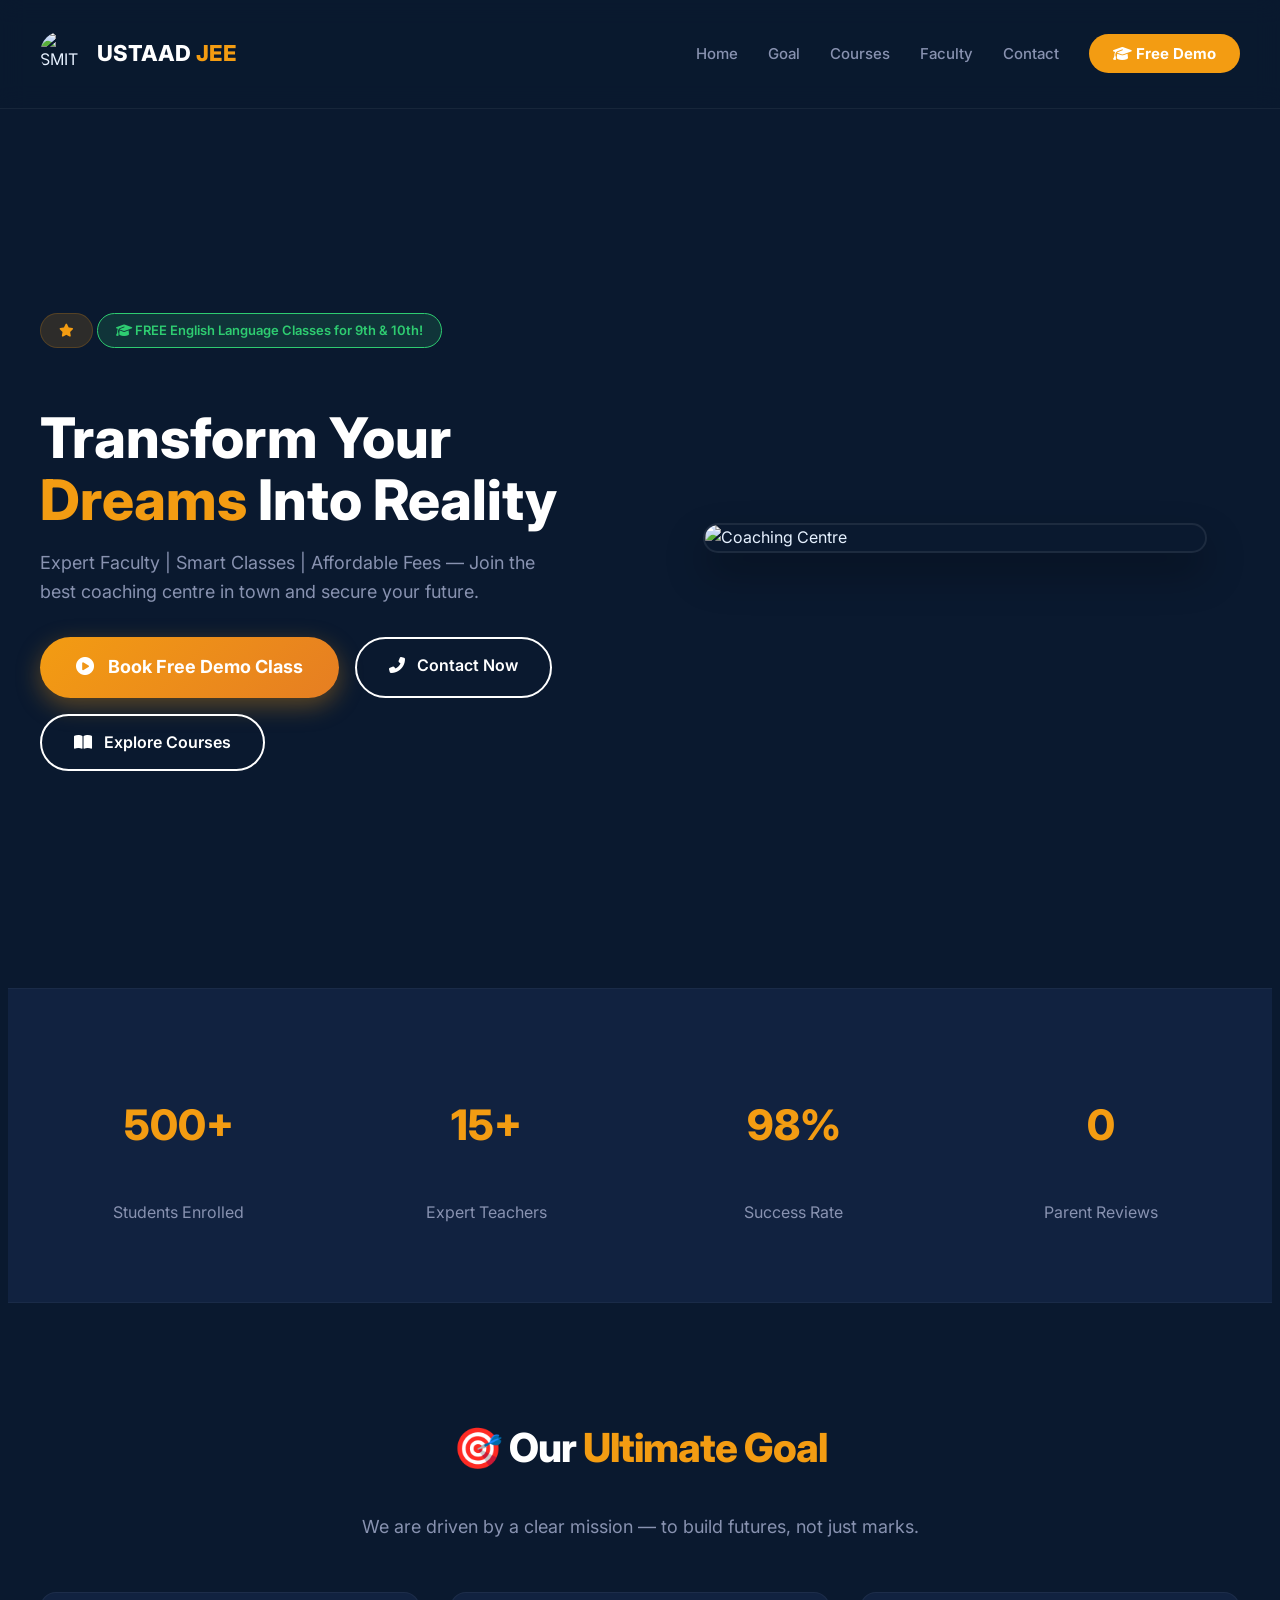
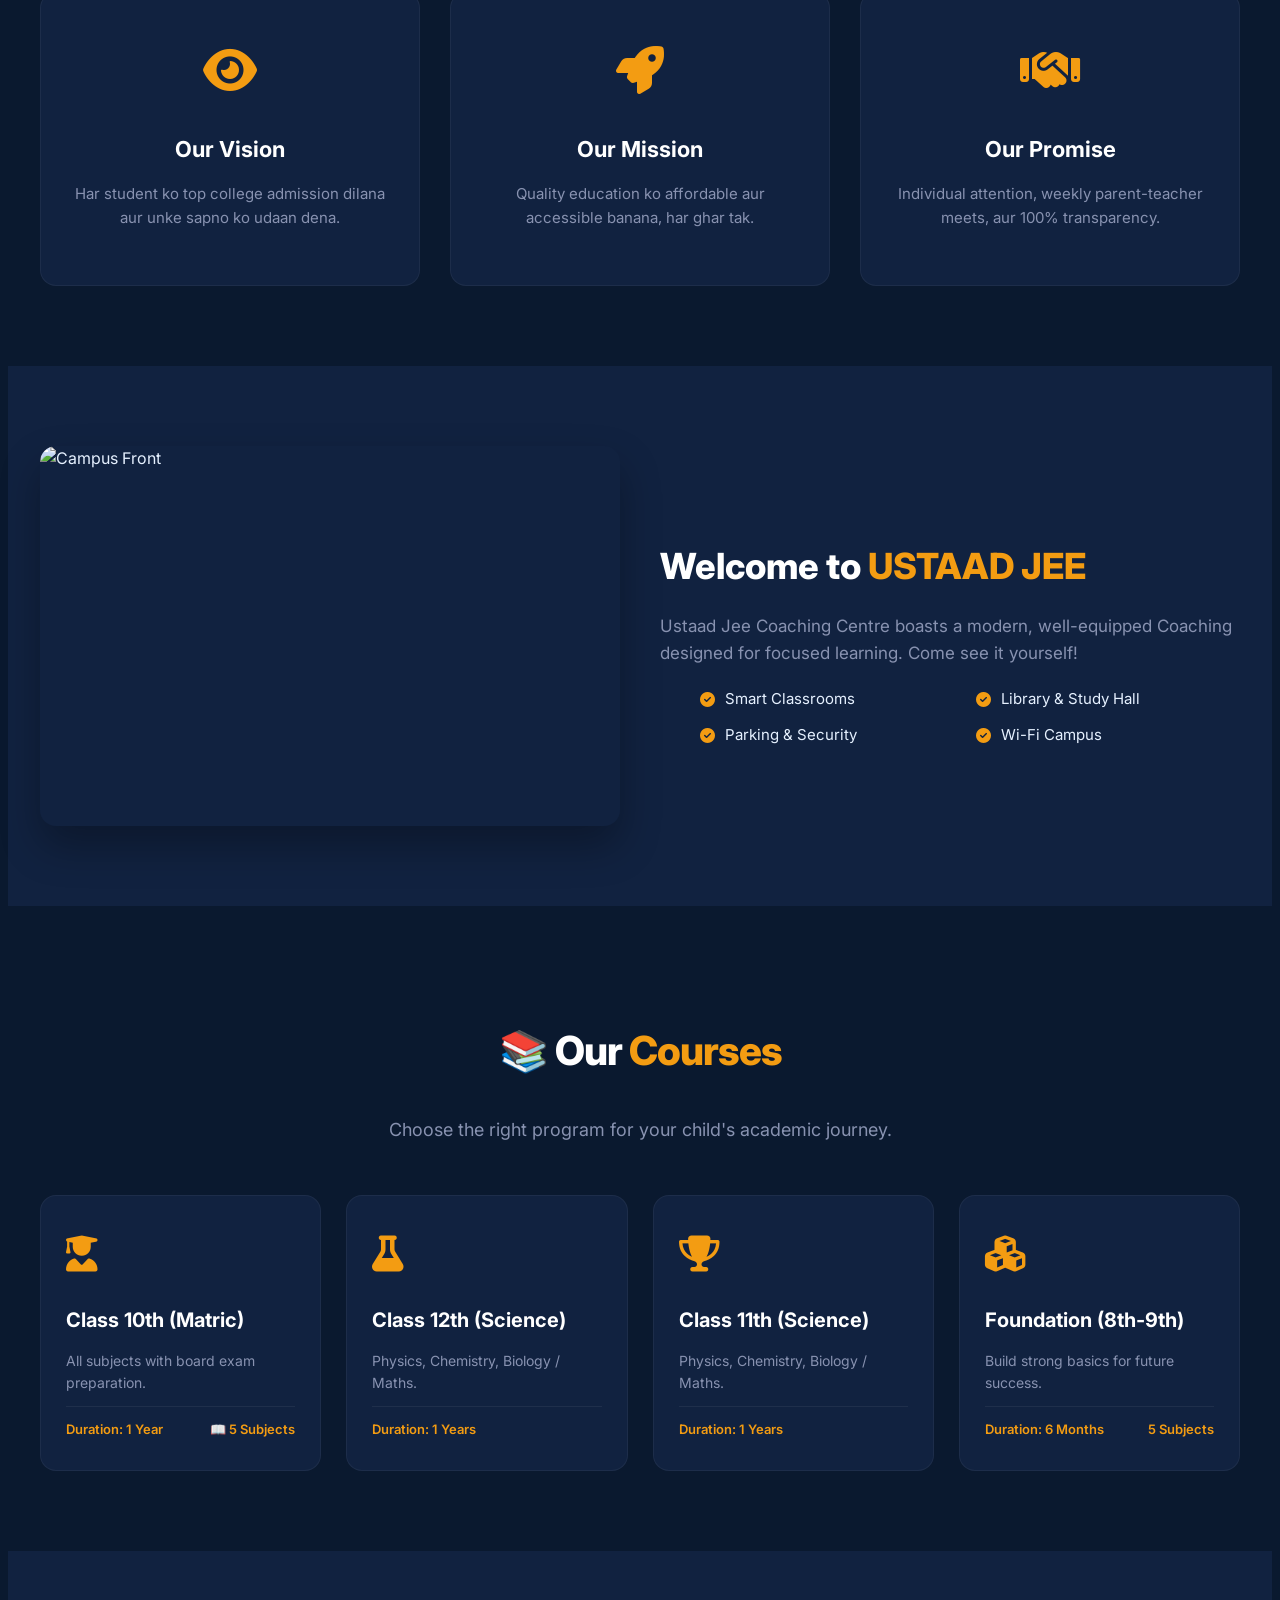
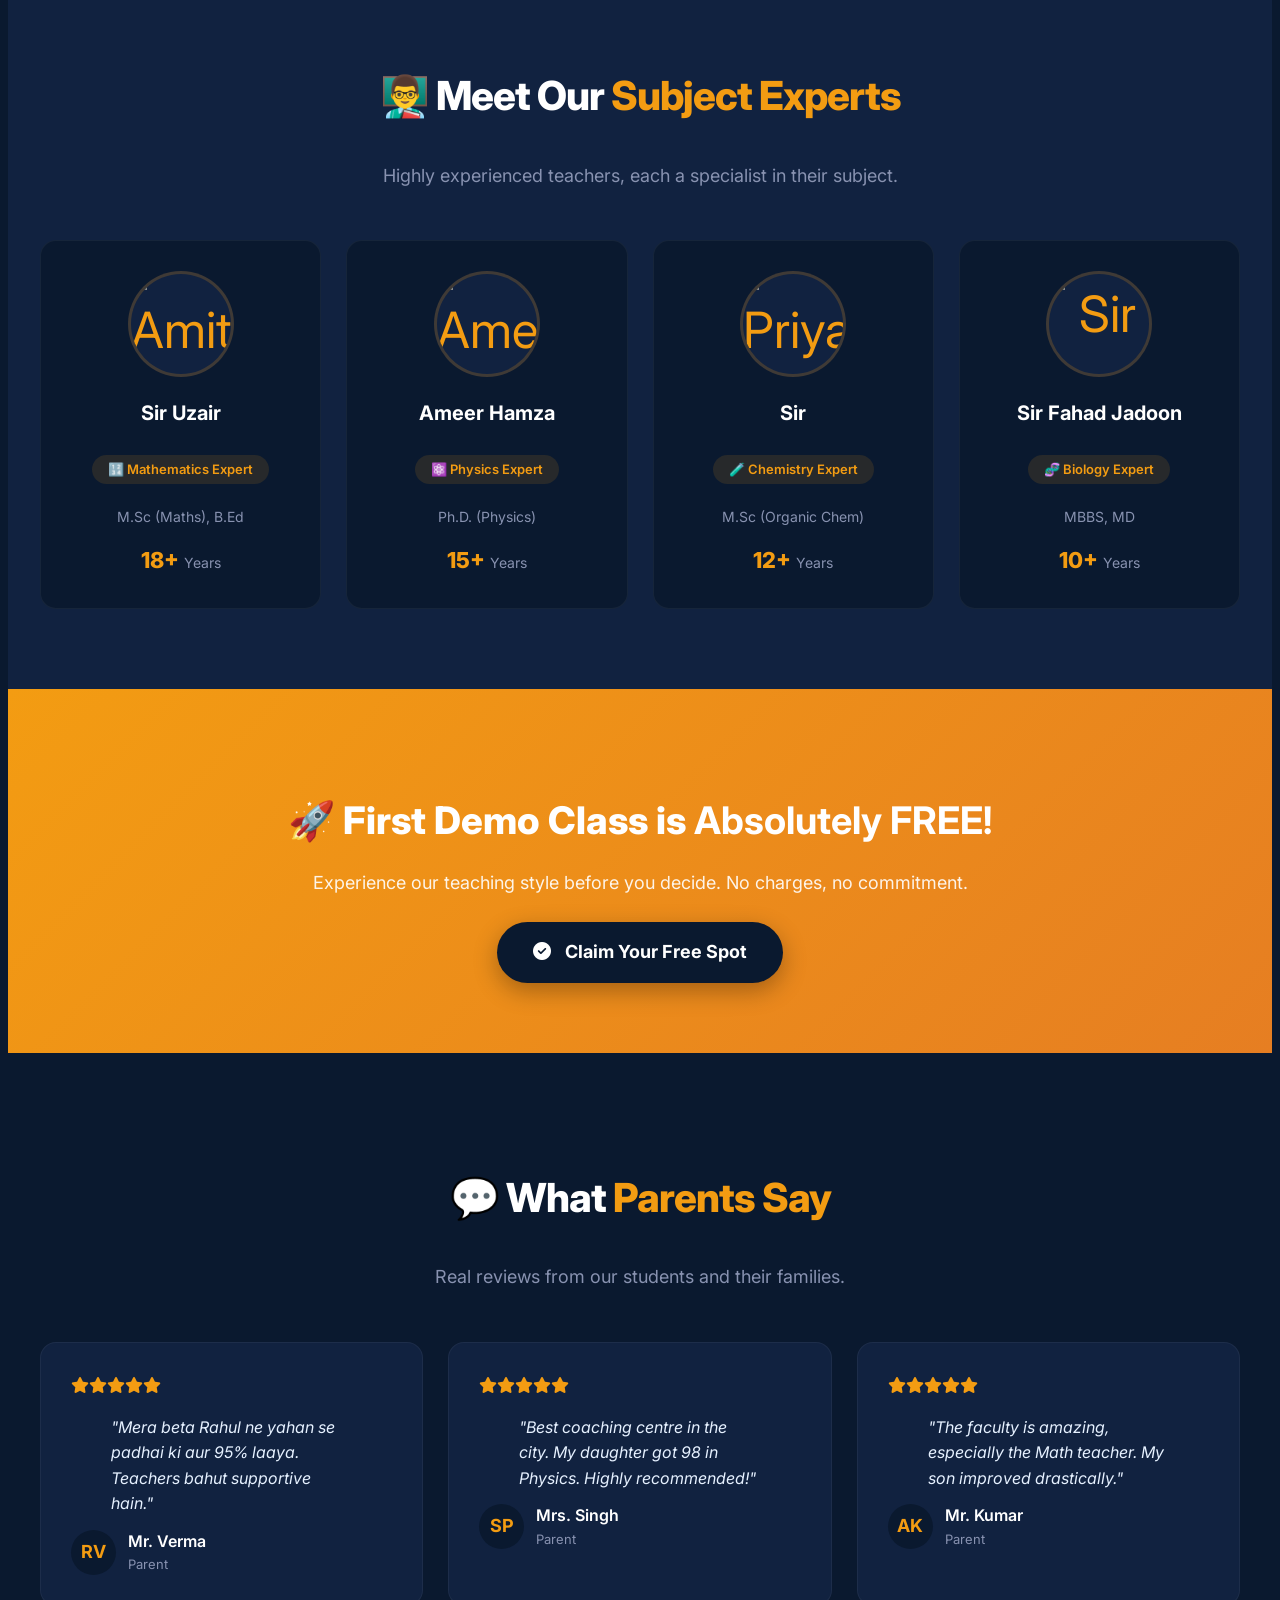
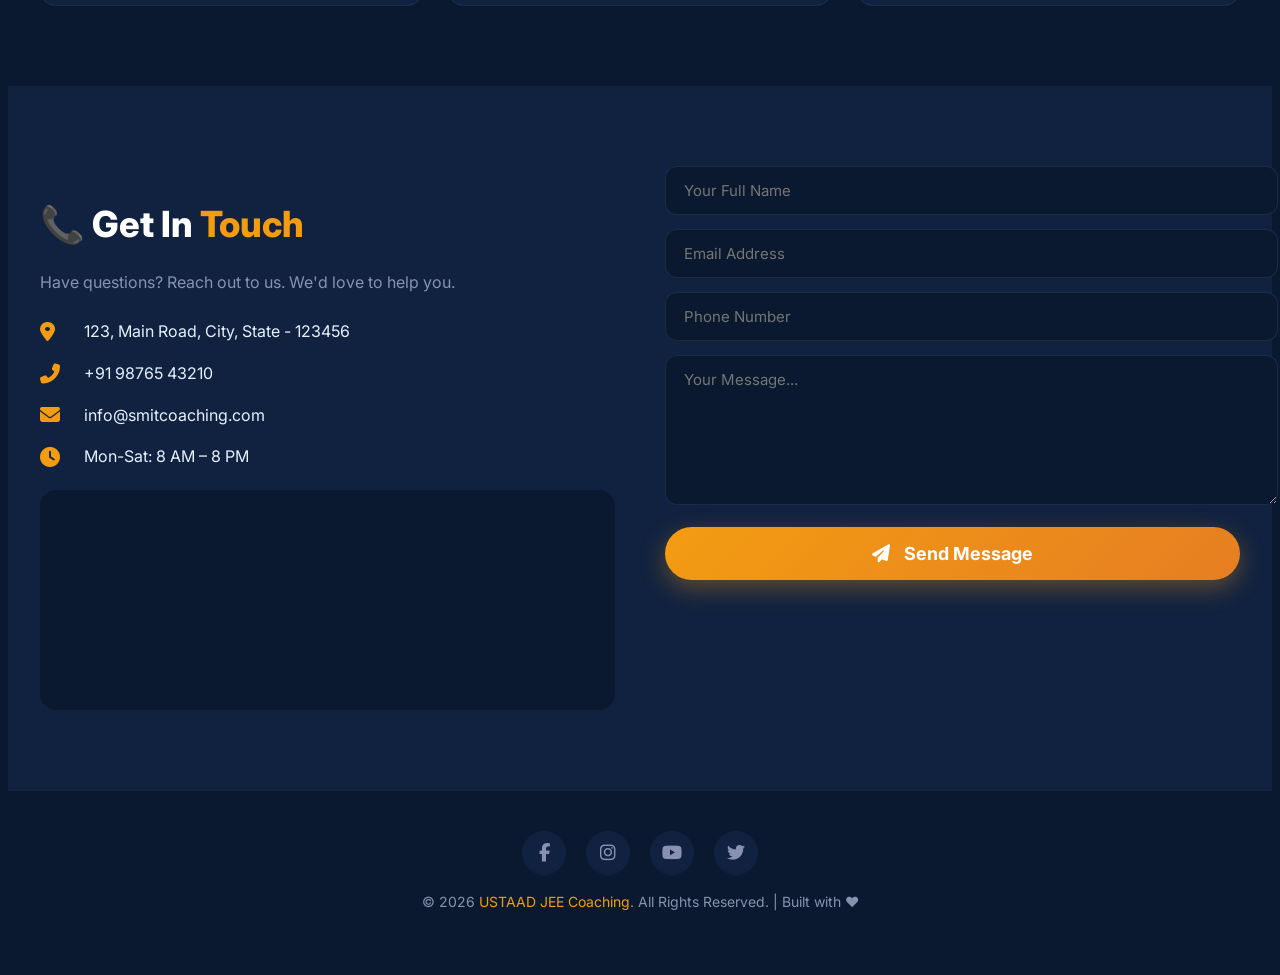
==== dashboard/dashboard.html @ e52944ac "Add coaching website HTML and CSS structure" ====
<!doctype html>
<html lang="en">
  <head>
    <meta charset="UTF-8" />
    <meta name="viewport" content="width=device-width, initial-scale=1.0" />
    <title>SMIT Coaching · Best Coaching Centre</title>

    <!-- Google Fonts -->
    <link
      href="https://fonts.googleapis.com/css2?family=Inter:opsz,wght@14..32,400;14..32,500;14..32,600;14..32,700;14..32,800&display=swap"
      rel="stylesheet"
    />
    <!-- Font Awesome -->
    <link
      rel="stylesheet"
      href="https://cdnjs.cloudflare.com/ajax/libs/font-awesome/6.5.0/css/all.min.css"
    />
  </head>
  <link rel="stylesheet" href="dashboard.css" />

  <body>
    <!-- ============================================
    NAVIGATION
    ============================================ -->
    <nav id="navbar">
      <div class="container">
        <div class="nav-logo">
          <!-- Replace with your logo -->
          <img
            src="https://ui-avatars.com/api/?name=USTAAD JEE &background=f39c12&color=fff&size=45"
            alt="SMIT Logo"
          />
          <h1>USTAAD<span> JEE</span></h1>
        </div>
        <ul class="nav-links" id="navLinks">
          <li><a href="#home">Home</a></li>
          <li><a href="#goal">Goal</a></li>
          <li><a href="#courses">Courses</a></li>
          <li><a href="#faculty">Faculty</a></li>
          <li><a href="#contact">Contact</a></li>
          <li>
            <a href="#demo" class="nav-cta"
              ><i class="fas fa-graduation-cap"></i> Free Demo</a
            >
          </li>
        </ul>
        <button class="hamburger" id="hamburger" aria-label="Toggle menu">
          <span></span>
          <span></span>
          <span></span>
        </button>
      </div>
    </nav>

    <!-- ============================================
    HERO SECTION
    ============================================ -->
    <section class="hero" id="home">
      <div class="container">
        <div class="hero-content">
          <div class="hero-badge">
            <i class="fas fa-star"></i>
          </div>

          <div
            class="hero-badge"
            style="
              background: rgba(46, 204, 113, 0.15);
              border-color: #2ecc71;
              color: #2ecc71;
              margin-top: 8px;
            "
          >
            <i class="fas fa-graduation-cap"></i> FREE English Language Classes
            for 9th & 10th!
          </div>
          <h1>Transform Your <span>Dreams</span> Into Reality</h1>
          <p>
            Expert Faculty | Smart Classes | Affordable Fees — Join the best
            coaching centre in town and secure your future.
          </p>
          <div class="hero-buttons">
            <a href="#demo" class="btn-primary"
              ><i class="fas fa-play-circle"></i> Book Free Demo Class</a
            >
            <a href="#contact" class="btn-outline"
              ><i class="fas fa-phone-alt"></i> Contact Now</a
            >
            <a href="#courses" class="btn-outline"
              ><i class="fas fa-book-open"></i> Explore Courses</a
            >
          </div>
        </div>
        <div class="hero-image">
          <!-- Replace with your coaching front image -->
          <img
            src="https://images.unsplash.com/photo-1580582932707-520aed937b7b?w=600&q=80"
            alt="Coaching Centre"
          />
        </div>
      </div>
    </section>

    <!-- ============================================
    STATS
    ============================================ -->
    <section class="stats">
      <div class="container">
        <div class="stats-grid">
          <div class="stat-item">
            <h3>500+</h3>
            <p>Students Enrolled</p>
          </div>
          <div class="stat-item">
            <h3>15+</h3>
            <p>Expert Teachers</p>
          </div>
          <div class="stat-item">
            <h3>98%</h3>
            <p>Success Rate</p>
          </div>
          <div class="stat-item">
            <h3>0</h3>
            <p>Parent Reviews</p>
          </div>
        </div>
      </div>
    </section>

    <!-- ============================================
    OUR GOAL
    ============================================ -->
    <section class="goal" id="goal">
      <div class="container">
        <div class="section-heading">
          <h2>🎯 Our <span>Ultimate Goal</span></h2>
          <p>
            We are driven by a clear mission — to build futures, not just marks.
          </p>
        </div>
        <div class="goal-grid">
          <div class="goal-card">
            <div class="icon"><i class="fas fa-eye"></i></div>
            <h3>Our Vision</h3>
            <p>
              Har student ko top college admission dilana aur unke sapno ko
              udaan dena.
            </p>
          </div>
          <div class="goal-card">
            <div class="icon"><i class="fas fa-rocket"></i></div>
            <h3>Our Mission</h3>
            <p>
              Quality education ko affordable aur accessible banana, har ghar
              tak.
            </p>
          </div>
          <div class="goal-card">
            <div class="icon"><i class="fas fa-handshake"></i></div>
            <h3>Our Promise</h3>
            <p>
              Individual attention, weekly parent-teacher meets, aur 100%
              transparency.
            </p>
          </div>
        </div>
      </div>
    </section>

    <!-- ============================================
    CAMPUS TOUR
    ============================================ -->
    <section class="campus" id="campus">
      <div class="container">
        <div class="campus-grid">
          <div class="campus-image">
            <!-- Replace with your front picture -->
            <img
              src="https://images.unsplash.com/photo-1571260899304-425eee4c7efc?w=800&q=80"
              alt="Campus Front"
            />
          </div>
          <div class="campus-content">
            <h2>Welcome to <span>USTAAD JEE</span></h2>
            <p>
              Ustaad Jee Coaching Centre boasts a modern, well-equipped Coaching
              designed for focused learning. Come see it yourself!
            </p>
            <ul class="campus-features">
              <li><i class="fas fa-check-circle"></i> Smart Classrooms</li>
              <li><i class="fas fa-check-circle"></i> Library & Study Hall</li>
              <li><i class="fas fa-check-circle"></i> Parking & Security</li>
              <li><i class="fas fa-check-circle"></i> Wi-Fi Campus</li>
            </ul>
          </div>
        </div>
      </div>
    </section>

    <!-- ============================================
    COURSES
    ============================================ -->
    <section class="courses" id="courses">
      <div class="container">
        <div class="section-heading">
          <h2>📚 Our <span>Courses</span></h2>
          <p>Choose the right program for your child's academic journey.</p>
        </div>
        <div class="courses-grid">
          <div class="course-card">
            <div class="icon"><i class="fas fa-user-graduate"></i></div>
            <h3>Class 10th (Matric)</h3>
            <p>All subjects with board exam preparation.</p>
            <div class="meta">
              <span>Duration: 1 Year</span>
              <span>📖 5 Subjects</span>
            </div>
          </div>

          <div class="course-card">
            <div class="icon"><i class="fas fa-flask"></i></div>
            <h3>Class 12th (Science)</h3>
            <p>Physics, Chemistry, Biology / Maths.</p>
            <div class="meta">
              <span>Duration: 1 Years</span>
            </div>
          </div>
          <div class="course-card">
            <div class="icon"><i class="fas fa-trophy"></i></div>
            <h3>Class 11th (Science)</h3>
            <p>Physics, Chemistry, Biology / Maths.</p>
            <div class="meta">
              <span>Duration: 1 Years</span>
            </div>
          </div>
          <div class="course-card">
            <div class="icon"><i class="fas fa-cubes"></i></div>
            <h3>Foundation (8th-9th)</h3>
            <p>Build strong basics for future success.</p>
            <div class="meta">
              <span>Duration: 6 Months</span>
              <span>5 Subjects</span>
            </div>
          </div>
        </div>
      </div>
    </section>

    <!-- ============================================
    FACULTY (Subject-wise + Experience)
    ============================================ -->
    <section class="faculty" id="faculty">
      <div class="container">
        <div class="section-heading">
          <h2>👨‍🏫 Meet Our <span>Subject Experts</span></h2>
          <p>
            Highly experienced teachers, each a specialist in their subject.
          </p>
        </div>
        <div class="faculty-grid">
          <!-- Teacher 1 -->
          <div class="teacher-card">
            <div class="avatar">
              <img
                src="https://ui-avatars.com/api/?name=Sir+Uzair&background=112240&color=f39c12&size=100"
                alt="Amit Singh"
              />
            </div>
            <h3>Sir Uzair</h3>
            <span class="subject">🔢 Mathematics Expert</span>
            <p class="qualification">M.Sc (Maths), B.Ed</p>
            <span class="experience">18+ <small>Years</small></span>
          </div>
          <!-- Teacher 2 -->
          <div class="teacher-card">
            <div class="avatar">
              <img
                src="https://ui-avatars.com/api/?name=A+H&background=112240&color=f39c12&size=100"
                alt="Ameer Hamza"
              />
            </div>
            <h3>Ameer Hamza</h3>
            <span class="subject">⚛️ Physics Expert</span>
            <p class="qualification">Ph.D. (Physics)</p>
            <span class="experience">15+ <small>Years</small></span>
          </div>
          <!-- Teacher 3 -->
          <div class="teacher-card">
            <div class="avatar">
              <img
                src="https://ui-avatars.com/api/?name=Priya+Sharma&background=112240&color=f39c12&size=100"
                alt="Priya Sharma"
              />
            </div>
            <h3>Sir</h3>
            <span class="subject">🧪 Chemistry Expert</span>
            <p class="qualification">M.Sc (Organic Chem)</p>
            <span class="experience">12+ <small>Years</small></span>
          </div>
          <!-- Teacher 4 -->
          <div class="teacher-card">
            <div class="avatar">
              <img
                src="https://ui-avatars.com/api/?name=Fahad+Jadoon&background=112240&color=f39c12&size=100"
                alt="Sir Fahad Jadoon"
              />
            </div>
            <h3>Sir Fahad Jadoon</h3>
            <span class="subject">🧬 Biology Expert</span>
            <p class="qualification">MBBS, MD</p>
            <span class="experience">10+ <small>Years</small></span>
          </div>
        </div>
      </div>
    </section>

    <!-- ============================================
    FREE DEMO CTA
    ============================================ -->
    <section class="demo-cta" id="demo">
      <div class="container">
        <h2>🚀 First Demo Class is <strong>Absolutely FREE!</strong></h2>
        <p>
          Experience our teaching style before you decide. No charges, no
          commitment.
        </p>
        <a href="#contact" class="btn-primary"
          ><i class="fas fa-check-circle"></i> Claim Your Free Spot</a
        >
      </div>
    </section>

    <!-- ============================================
    TESTIMONIALS
    ============================================ -->
    <section class="testimonials">
      <div class="container">
        <div class="section-heading">
          <h2>💬 What <span>Parents Say</span></h2>
          <p>Real reviews from our students and their families.</p>
        </div>
        <div class="testimonial-grid">
          <div class="testimonial-card">
            <div class="stars">
              <i class="fas fa-star"></i><i class="fas fa-star"></i
              ><i class="fas fa-star"></i><i class="fas fa-star"></i
              ><i class="fas fa-star"></i>
            </div>
            <blockquote>
              "Mera beta Rahul ne yahan se padhai ki aur 95% laaya. Teachers
              bahut supportive hain."
            </blockquote>
            <div class="author">
              <div class="avatar">RV</div>
              <div>
                <div class="name">Mr. Verma</div>
                <div class="role">Parent</div>
              </div>
            </div>
          </div>
          <div class="testimonial-card">
            <div class="stars">
              <i class="fas fa-star"></i><i class="fas fa-star"></i
              ><i class="fas fa-star"></i><i class="fas fa-star"></i
              ><i class="fas fa-star"></i>
            </div>
            <blockquote>
              "Best coaching centre in the city. My daughter got 98 in Physics.
              Highly recommended!"
            </blockquote>
            <div class="author">
              <div class="avatar">SP</div>
              <div>
                <div class="name">Mrs. Singh</div>
                <div class="role">Parent</div>
              </div>
            </div>
          </div>
          <div class="testimonial-card">
            <div class="stars">
              <i class="fas fa-star"></i><i class="fas fa-star"></i
              ><i class="fas fa-star"></i><i class="fas fa-star"></i
              ><i class="fas fa-star"></i>
            </div>
            <blockquote>
              "The faculty is amazing, especially the Math teacher. My son
              improved drastically."
            </blockquote>
            <div class="author">
              <div class="avatar">AK</div>
              <div>
                <div class="name">Mr. Kumar</div>
                <div class="role">Parent</div>
              </div>
            </div>
          </div>
        </div>
      </div>
    </section>

    <!-- ============================================
    CONTACT + MAP
    ============================================ -->
    <section class="contact" id="contact">
      <div class="container">
        <div class="contact-grid">
          <div class="contact-info">
            <h2>📞 Get In <span>Touch</span></h2>
            <p>Have questions? Reach out to us. We'd love to help you.</p>
            <div class="contact-details">
              <div class="item">
                <i class="fas fa-map-marker-alt"></i> 123, Main Road, City,
                State - 123456
              </div>
              <div class="item">
                <i class="fas fa-phone-alt"></i> +91 98765 43210
              </div>
              <div class="item">
                <i class="fas fa-envelope"></i> info@smitcoaching.com
              </div>
              <div class="item">
                <i class="fas fa-clock"></i> Mon-Sat: 8 AM – 8 PM
              </div>
            </div>
            <div class="map-container">
              <!-- Replace src with your Google Maps embed -->
              <iframe
                src="https://www.google.com/maps/embed?pb=!1m18!1m12!1m3!1d3151.8354345094565!2d144.95373531531722!3d-37.81627974202168!2m3!1f0!2f0!3f0!3m2!1i1024!2i768!4f13.1!3m3!1m2!1s0x6ad65d5df1f1e1e1%3A0x5045675218ce6e0!2sMelbourne%20VIC%2C%20Australia!5e0!3m2!1sen!2sin!4v1620000000000"
                allowfullscreen
                loading="lazy"
              ></iframe>
            </div>
          </div>
          <div class="contact-form">
            <form id="contactForm">
              <input type="text" placeholder="Your Full Name" required />
              <input type="email" placeholder="Email Address" required />
              <input type="tel" placeholder="Phone Number" required />
              <textarea placeholder="Your Message..."></textarea>
              <button type="submit" class="btn-primary" style="width: 100%">
                <i class="fas fa-paper-plane"></i> Send Message
              </button>
            </form>
          </div>
        </div>
      </div>
    </section>

    <!-- ============================================
    FOOTER
    ============================================ -->
    <footer>
      <div class="container">
        <div class="social">
          <a href="#"><i class="fab fa-facebook-f"></i></a>
          <a href="#"><i class="fab fa-instagram"></i></a>
          <a href="#"><i class="fab fa-youtube"></i></a>
          <a href="#"><i class="fab fa-twitter"></i></a>
        </div>
        <p>
          © 2026 <span>USTAAD JEE Coaching</span>. All Rights Reserved. | Built
          with ❤️
        </p>
      </div>
    </footer>
    <script src="dashboard.js"></script>
  </body>
</html>
---- dashboard/dashboard.css ----
CSS VARIABLES & RESET
                ============================================ */
      * {
        margin: 0;
        padding: 0;
        box-sizing: border-box;
      }

      :root {
        --primary: #0a192f;
        --primary-light: #112240;
        --secondary: #f39c12;
        --secondary-light: #f1c40f;
        --text-light: #e6f1ff;
        --text-muted: #8892b0;
        --white: #ffffff;
        --shadow: 0 20px 40px rgba(0, 0, 0, 0.3);
        --radius: 16px;
        --transition: 0.3s ease;
      }

      html {
        scroll-behavior: smooth;
      }

      body {
        font-family: "Inter", sans-serif;
        background-color: var(--primary);
        color: var(--text-light);
        line-height: 1.6;
        overflow-x: hidden;
      }

      a {
        text-decoration: none;
        color: inherit;
      }

      img {
        max-width: 100%;
        display: block;
      }

      .container {
        max-width: 1200px;
        margin: 0 auto;
        padding: 0 20px;
      }

      /* ============================================
                   BUTTONS
                ============================================ */
      .btn-primary {
        display: inline-block;
        padding: 16px 36px;
        background: linear-gradient(135deg, var(--secondary), #e67e22);
        color: #fff;
        font-weight: 700;
        font-size: 18px;
        border: none;
        border-radius: 50px;
        cursor: pointer;
        transition: var(--transition);
        box-shadow: 0 8px 25px rgba(243, 156, 18, 0.35);
        font-family: "Inter", sans-serif;
      }

      .btn-primary:hover {
        transform: translateY(-3px);
        box-shadow: 0 12px 35px rgba(243, 156, 18, 0.5);
      }

      .btn-primary i {
        margin-right: 10px;
      }

      .btn-outline {
        display: inline-block;
        padding: 14px 32px;
        border: 2px solid var(--white);
        color: var(--white);
        font-weight: 600;
        font-size: 16px;
        border-radius: 50px;
        cursor: pointer;
        transition: var(--transition);
        background: transparent;
        font-family: "Inter", sans-serif;
      }

      .btn-outline:hover {
        background: var(--white);
        color: var(--primary);
      }

      .btn-outline i {
        margin-right: 8px;
      }

      /* ============================================
                   SECTION HEADINGS
                ============================================ */
      .section-heading {
        text-align: center;
        margin-bottom: 50px;
      }

      .section-heading h2 {
        font-size: 40px;
        font-weight: 800;
        color: var(--white);
        letter-spacing: -1px;
      }

      .section-heading h2 span {
        color: var(--secondary);
      }

      .section-heading p {
        color: var(--text-muted);
        font-size: 18px;
        margin-top: 8px;
        max-width: 600px;
        margin-left: auto;
        margin-right: auto;
      }

      /* ============================================
                   NAVIGATION
                ============================================ */
      nav {
        position: fixed;
        top: 0;
        left: 0;
        width: 100%;
        z-index: 1000;
        padding: 18px 0;
        background: rgba(10, 25, 47, 0.92);
        backdrop-filter: blur(12px);
        border-bottom: 1px solid rgba(255, 255, 255, 0.06);
        transition: var(--transition);
      }

      nav .container {
        display: flex;
        justify-content: space-between;
        align-items: center;
      }

      .nav-logo {
        display: flex;
        align-items: center;
        gap: 12px;
      }

      .nav-logo img {
        width: 45px;
        height: 45px;
        border-radius: 50%;
        object-fit: cover;
      }

      .nav-logo h1 {
        font-size: 22px;
        font-weight: 800;
        color: var(--white);
      }

      .nav-logo h1 span {
        color: var(--secondary);
      }

      .nav-links {
        display: flex;
        align-items: center;
        gap: 30px;
        list-style: none;
      }

      .nav-links a {
        color: var(--text-muted);
        font-weight: 500;
        font-size: 15px;
        transition: var(--transition);
        position: relative;
      }

      .nav-links a:hover {
        color: var(--white);
      }

      .nav-links a::after {
        content: "";
        position: absolute;
        bottom: -4px;
        left: 0;
        width: 0;
        height: 2px;
        background: var(--secondary);
        transition: var(--transition);
      }

      .nav-links a:hover::after {
        width: 100%;
      }

      .nav-cta {
        background: var(--secondary);
        color: #fff !important;
        padding: 10px 24px;
        border-radius: 50px;
        font-weight: 700 !important;
      }

      .nav-cta:hover {
        background: #e67e22;
        color: #fff !important;
      }

      .nav-cta::after {
        display: none !important;
      }

      .hamburger {
        display: none;
        flex-direction: column;
        gap: 5px;
        cursor: pointer;
        background: none;
        border: none;
      }

      .hamburger span {
        width: 28px;
        height: 3px;
        background: var(--white);
        border-radius: 4px;
        transition: var(--transition);
      }

      /* ============================================
                   HERO SECTION
                ============================================ */
      .hero {
        min-height: 100vh;
        display: flex;
        align-items: center;
        position: relative;
        padding-top: 80px;
        background: url("https://images.unsplash.com/photo-1580582932707-520aed937b7b?w=1600&q=80")
          center/cover no-repeat;
      }

      .hero::before {
        content: "";
        position: absolute;
        inset: 0;
        background: linear-gradient(
          135deg,
          rgba(10, 25, 47, 0.88),
          rgba(10, 25, 47, 0.65)
        );
        z-index: 1;
      }

      .hero .container {
        position: relative;
        z-index: 2;
        display: grid;
        grid-template-columns: 1fr 1fr;
        gap: 60px;
        align-items: center;
      }

      .hero-content h5 {
        color: var(--secondary);
        font-size: 14px;
        font-weight: 700;
        text-transform: uppercase;
        letter-spacing: 2px;
        margin-bottom: 10px;
      }

      .hero-content h1 {
        font-size: 56px;
        font-weight: 800;
        line-height: 1.1;
        color: var(--white);
        margin-bottom: 16px;
      }

      .hero-content h1 span {
        color: var(--secondary);
      }

      .hero-content p {
        font-size: 18px;
        color: var(--text-muted);
        max-width: 500px;
        margin-bottom: 30px;
      }

      .hero-buttons {
        display: flex;
        flex-wrap: wrap;
        gap: 16px;
      }

      .hero-image {
        display: flex;
        justify-content: center;
        align-items: center;
      }

      .hero-image img {
        width: 100%;
        max-width: 500px;
        border-radius: var(--radius);
        box-shadow: var(--shadow);
        border: 2px solid rgba(255, 255, 255, 0.08);
      }

      /* Floating badge */
      .hero-badge {
        display: inline-block;
        background: rgba(243, 156, 18, 0.15);
        color: var(--secondary);
        padding: 6px 18px;
        border-radius: 50px;
        font-size: 13px;
        font-weight: 600;
        border: 1px solid rgba(243, 156, 18, 0.2);
        margin-bottom: 14px;
      }

      /* ============================================
                   STATS
                ============================================ */
      .stats {
        background: var(--primary-light);
        padding: 60px 0;
        border-top: 1px solid rgba(255, 255, 255, 0.04);
        border-bottom: 1px solid rgba(255, 255, 255, 0.04);
      }

      .stats-grid {
        display: grid;
        grid-template-columns: repeat(4, 1fr);
        gap: 30px;
        text-align: center;
      }

      .stat-item h3 {
        font-size: 42px;
        font-weight: 800;
        color: var(--secondary);
      }

      .stat-item p {
        color: var(--text-muted);
        font-size: 16px;
        margin-top: 4px;
      }

      /* ============================================
                   GOAL SECTION
                ============================================ */
      .goal {
        padding: 80px 0;
      }

      .goal-grid {
        display: grid;
        grid-template-columns: repeat(3, 1fr);
        gap: 30px;
      }

      .goal-card {
        background: var(--primary-light);
        padding: 40px 30px;
        border-radius: var(--radius);
        border: 1px solid rgba(255, 255, 255, 0.05);
        transition: var(--transition);
        text-align: center;
      }

      .goal-card:hover {
        transform: translateY(-8px);
        border-color: var(--secondary);
        box-shadow: 0 20px 40px rgba(0, 0, 0, 0.3);
      }

      .goal-card .icon {
        font-size: 48px;
        color: var(--secondary);
        margin-bottom: 16px;
      }

      .goal-card h3 {
        font-size: 22px;
        font-weight: 700;
        color: var(--white);
        margin-bottom: 8px;
      }

      .goal-card p {
        color: var(--text-muted);
        font-size: 15px;
      }

      /* ============================================
                   CAMPUS TOUR
                ============================================ */
      .campus {
        padding: 80px 0;
        background: var(--primary-light);
      }

      .campus-grid {
        display: grid;
        grid-template-columns: 1fr 1fr;
        gap: 40px;
        align-items: center;
      }

      .campus-image img {
        border-radius: var(--radius);
        box-shadow: var(--shadow);
        width: 100%;
        height: 380px;
        object-fit: cover;
      }

      .campus-content h2 {
        font-size: 36px;
        font-weight: 800;
        color: var(--white);
        margin-bottom: 16px;
      }

      .campus-content h2 span {
        color: var(--secondary);
      }

      .campus-content p {
        color: var(--text-muted);
        font-size: 17px;
        margin-bottom: 20px;
      }

      .campus-features {
        display: grid;
        grid-template-columns: 1fr 1fr;
        gap: 12px;
      }

      .campus-features li {
        list-style: none;
        color: var(--text-light);
        font-size: 15px;
        display: flex;
        align-items: center;
        gap: 10px;
      }

      .campus-features li i {
        color: var(--secondary);
      }

      /* ============================================
                   COURSES
                ============================================ */
      .courses {
        padding: 80px 0;
      }

      .courses-grid {
        display: grid;
        grid-template-columns: repeat(4, 1fr);
        gap: 25px;
      }

      .course-card {
        background: var(--primary-light);
        padding: 30px 25px;
        border-radius: var(--radius);
        border: 1px solid rgba(255, 255, 255, 0.05);
        transition: var(--transition);
      }

      .course-card:hover {
        transform: translateY(-5px);
        border-color: var(--secondary);
      }

      .course-card .icon {
        font-size: 36px;
        color: var(--secondary);
        margin-bottom: 12px;
      }

      .course-card h3 {
        font-size: 20px;
        font-weight: 700;
        color: var(--white);
        margin-bottom: 6px;
      }

      .course-card p {
        color: var(--text-muted);
        font-size: 14px;
        margin-bottom: 12px;
      }

      .course-card .meta {
        display: flex;
        justify-content: space-between;
        font-size: 13px;
        color: var(--text-muted);
        border-top: 1px solid rgba(255, 255, 255, 0.06);
        padding-top: 12px;
      }

      .course-card .meta span {
        color: var(--secondary);
        font-weight: 600;
      }

      /* ============================================
                   FACULTY
                ============================================ */
      .faculty {
        padding: 80px 0;
        background: var(--primary-light);
      }

      .faculty-grid {
        display: grid;
        grid-template-columns: repeat(4, 1fr);
        gap: 25px;
      }

      .teacher-card {
        background: var(--primary);
        padding: 30px 20px;
        border-radius: var(--radius);
        text-align: center;
        border: 1px solid rgba(255, 255, 255, 0.05);
        transition: var(--transition);
      }

      .teacher-card:hover {
        transform: translateY(-5px);
        border-color: var(--secondary);
      }

      .teacher-card .avatar {
        width: 100px;
        height: 100px;
        border-radius: 50%;
        background: var(--primary-light);
        margin: 0 auto 16px;
        display: flex;
        align-items: center;
        justify-content: center;
        font-size: 50px;
        color: var(--secondary);
        border: 3px solid rgba(243, 156, 18, 0.2);
      }

      .teacher-card .avatar img {
        width: 100%;
        height: 100%;
        border-radius: 50%;
        object-fit: cover;
      }

      .teacher-card h3 {
        font-size: 20px;
        font-weight: 700;
        color: var(--white);
      }

      .teacher-card .subject {
        display: inline-block;
        background: rgba(243, 156, 18, 0.12);
        color: var(--secondary);
        padding: 4px 16px;
        border-radius: 50px;
        font-size: 13px;
        font-weight: 600;
        margin: 6px 0 8px;
      }

      .teacher-card .qualification {
        color: var(--text-muted);
        font-size: 14px;
      }

      .teacher-card .experience {
        color: var(--secondary);
        font-size: 22px;
        font-weight: 800;
        margin-top: 6px;
        display: block;
      }

      .teacher-card .experience small {
        font-size: 14px;
        font-weight: 400;
        color: var(--text-muted);
      }

      /* ============================================
                   FREE DEMO CTA
                ============================================ */
      .demo-cta {
        padding: 70px 0;
        background: linear-gradient(135deg, #f39c12, #e67e22);
        text-align: center;
      }

      .demo-cta h2 {
        font-size: 38px;
        font-weight: 800;
        color: #fff;
        margin-bottom: 8px;
      }

      .demo-cta p {
        font-size: 18px;
        color: rgba(255, 255, 255, 0.9);
        margin-bottom: 24px;
      }

      .demo-cta .btn-primary {
        background: var(--primary);
        box-shadow: 0 8px 25px rgba(0, 0, 0, 0.3);
      }

      .demo-cta .btn-primary:hover {
        background: #0a192f;
        transform: translateY(-3px);
      }

      /* ============================================
                   TESTIMONIALS
                ============================================ */
      .testimonials {
        padding: 80px 0;
      }

      .testimonial-grid {
        display: grid;
        grid-template-columns: repeat(3, 1fr);
        gap: 25px;
      }

      .testimonial-card {
        background: var(--primary-light);
        padding: 30px;
        border-radius: var(--radius);
        border: 1px solid rgba(255, 255, 255, 0.05);
      }

      .testimonial-card .stars {
        color: var(--secondary);
        font-size: 16px;
        margin-bottom: 10px;
      }

      .testimonial-card blockquote {
        font-size: 16px;
        color: var(--text-light);
        font-style: italic;
        margin-bottom: 12px;
      }

      .testimonial-card .author {
        display: flex;
        align-items: center;
        gap: 12px;
      }

      .testimonial-card .author .avatar {
        width: 45px;
        height: 45px;
        border-radius: 50%;
        background: var(--primary);
        display: flex;
        align-items: center;
        justify-content: center;
        color: var(--secondary);
        font-weight: 700;
        font-size: 18px;
      }

      .testimonial-card .author .name {
        font-weight: 600;
        color: var(--white);
      }

      .testimonial-card .author .role {
        font-size: 13px;
        color: var(--text-muted);
      }

      /* ============================================
                   CONTACT + MAP
                ============================================ */
      .contact {
        padding: 80px 0;
        background: var(--primary-light);
      }

      .contact-grid {
        display: grid;
        grid-template-columns: 1fr 1fr;
        gap: 50px;
      }

      .contact-info h2 {
        font-size: 36px;
        font-weight: 800;
        color: var(--white);
        margin-bottom: 16px;
      }

      .contact-info h2 span {
        color: var(--secondary);
      }

      .contact-info p {
        color: var(--text-muted);
        margin-bottom: 24px;
      }

      .contact-details {
        display: flex;
        flex-direction: column;
        gap: 16px;
      }

      .contact-details .item {
        display: flex;
        align-items: center;
        gap: 14px;
        color: var(--text-light);
      }

      .contact-details .item i {
        color: var(--secondary);
        font-size: 20px;
        width: 30px;
      }

      .contact-form input,
      .contact-form textarea {
        width: 100%;
        padding: 14px 18px;
        background: var(--primary);
        border: 1px solid rgba(255, 255, 255, 0.08);
        border-radius: 12px;
        color: var(--white);
        font-family: "Inter", sans-serif;
        font-size: 15px;
        margin-bottom: 14px;
        transition: var(--transition);
      }

      .contact-form input:focus,
      .contact-form textarea:focus {
        outline: none;
        border-color: var(--secondary);
        box-shadow: 0 0 0 3px rgba(243, 156, 18, 0.1);
      }

      .contact-form textarea {
        resize: vertical;
        min-height: 120px;
      }

      .map-container {
        margin-top: 20px;
        border-radius: var(--radius);
        overflow: hidden;
        height: 220px;
        background: var(--primary);
      }

      .map-container iframe {
        width: 100%;
        height: 100%;
        border: none;
      }

      /* ============================================
                   FOOTER
                ============================================ */
      footer {
        background: var(--primary);
        padding: 40px 0;
        border-top: 1px solid rgba(255, 255, 255, 0.05);
        text-align: center;
      }

      footer .social {
        display: flex;
        justify-content: center;
        gap: 20px;
        margin-bottom: 16px;
      }

      footer .social a {
        display: inline-flex;
        align-items: center;
        justify-content: center;
        width: 44px;
        height: 44px;
        border-radius: 50%;
        background: var(--primary-light);
        color: var(--text-muted);
        font-size: 18px;
        transition: var(--transition);
      }

      footer .social a:hover {
        background: var(--secondary);
        color: #fff;
        transform: translateY(-3px);
      }

      footer p {
        color: var(--text-muted);
        font-size: 14px;
      }

      footer p span {
        color: var(--secondary);
      }

      /* ============================================
                   RESPONSIVE
                ============================================ */
      @media (max-width: 1024px) {
        .hero .container {
          grid-template-columns: 1fr;
          text-align: center;
        }
        .hero-content p {
          margin-left: auto;
          margin-right: auto;
        }
        .hero-buttons {
          justify-content: center;
        }
        .hero-image {
          order: -1;
        }
        .hero-image img {
          max-width: 400px;
        }

        .courses-grid {
          grid-template-columns: repeat(2, 1fr);
        }
        .faculty-grid {
          grid-template-columns: repeat(2, 1fr);
        }
      }

      @media (max-width: 768px) {
        .nav-links {
          display: none;
          flex-direction: column;
          background: var(--primary);
          padding: 20px;
          position: absolute;
          top: 70px;
          left: 0;
          width: 100%;
          gap: 16px;
          border-bottom: 1px solid rgba(255, 255, 255, 0.05);
        }

        .nav-links.open {
          display: flex;
        }

        .hamburger {
          display: flex;
        }

        .hero-content h1 {
          font-size: 36px;
        }

        .stats-grid {
          grid-template-columns: repeat(2, 1fr);
        }
        .goal-grid {
          grid-template-columns: 1fr;
        }
        .campus-grid {
          grid-template-columns: 1fr;
        }
        .courses-grid {
          grid-template-columns: 1fr;
        }
        .faculty-grid {
          grid-template-columns: 1fr;
        }
        .testimonial-grid {
          grid-template-columns: 1fr;
        }
        .contact-grid {
          grid-template-columns: 1fr;
        }

        .section-heading h2 {
          font-size: 30px;
        }
        .demo-cta h2 {
          font-size: 28px;
        }
      }

      @media (max-width: 480px) {
        .hero-content h1 {
          font-size: 28px;
        }
        .hero-buttons .btn-primary,
        .hero-buttons .btn-outline {
          width: 100%;
          text-align: center;
        }
        .stats-grid {
          grid-template-columns: 1fr 1fr;
        }
        .stat-item h3 {
          font-size: 30px;
        }
      }
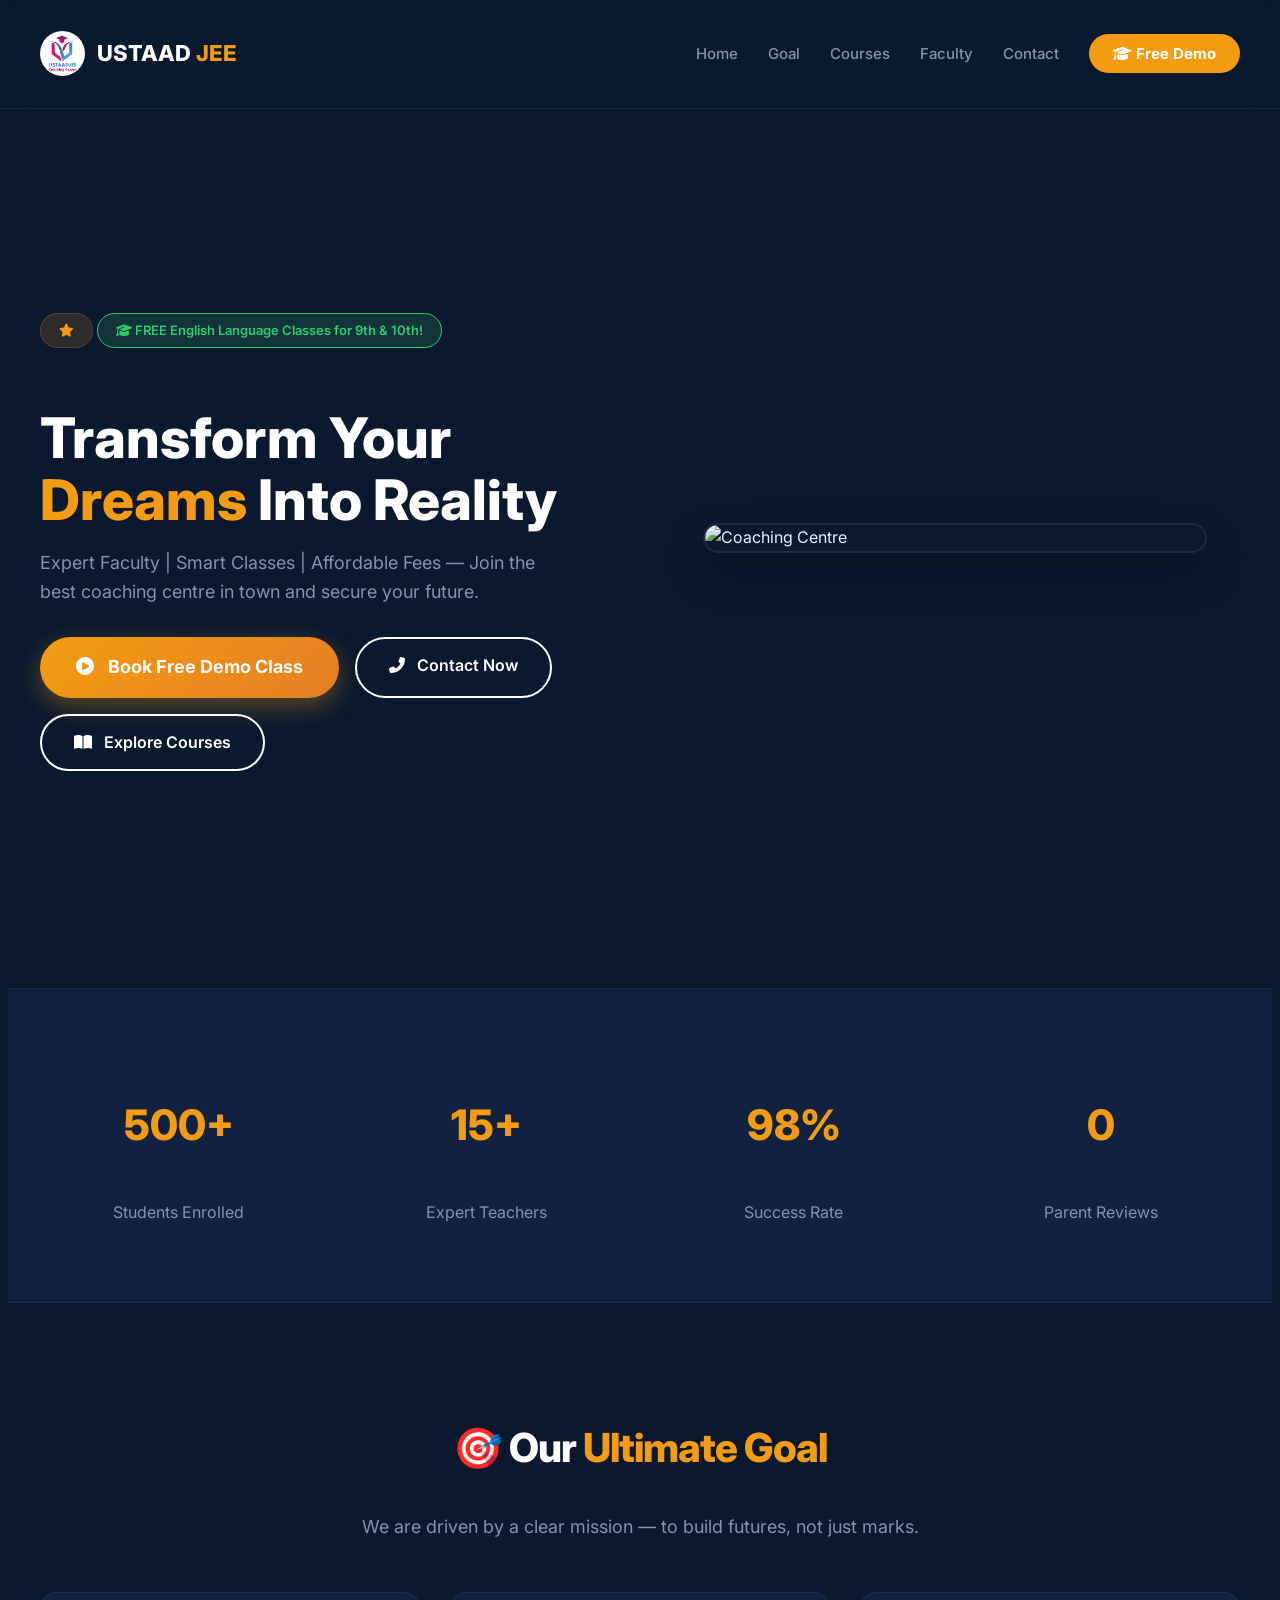
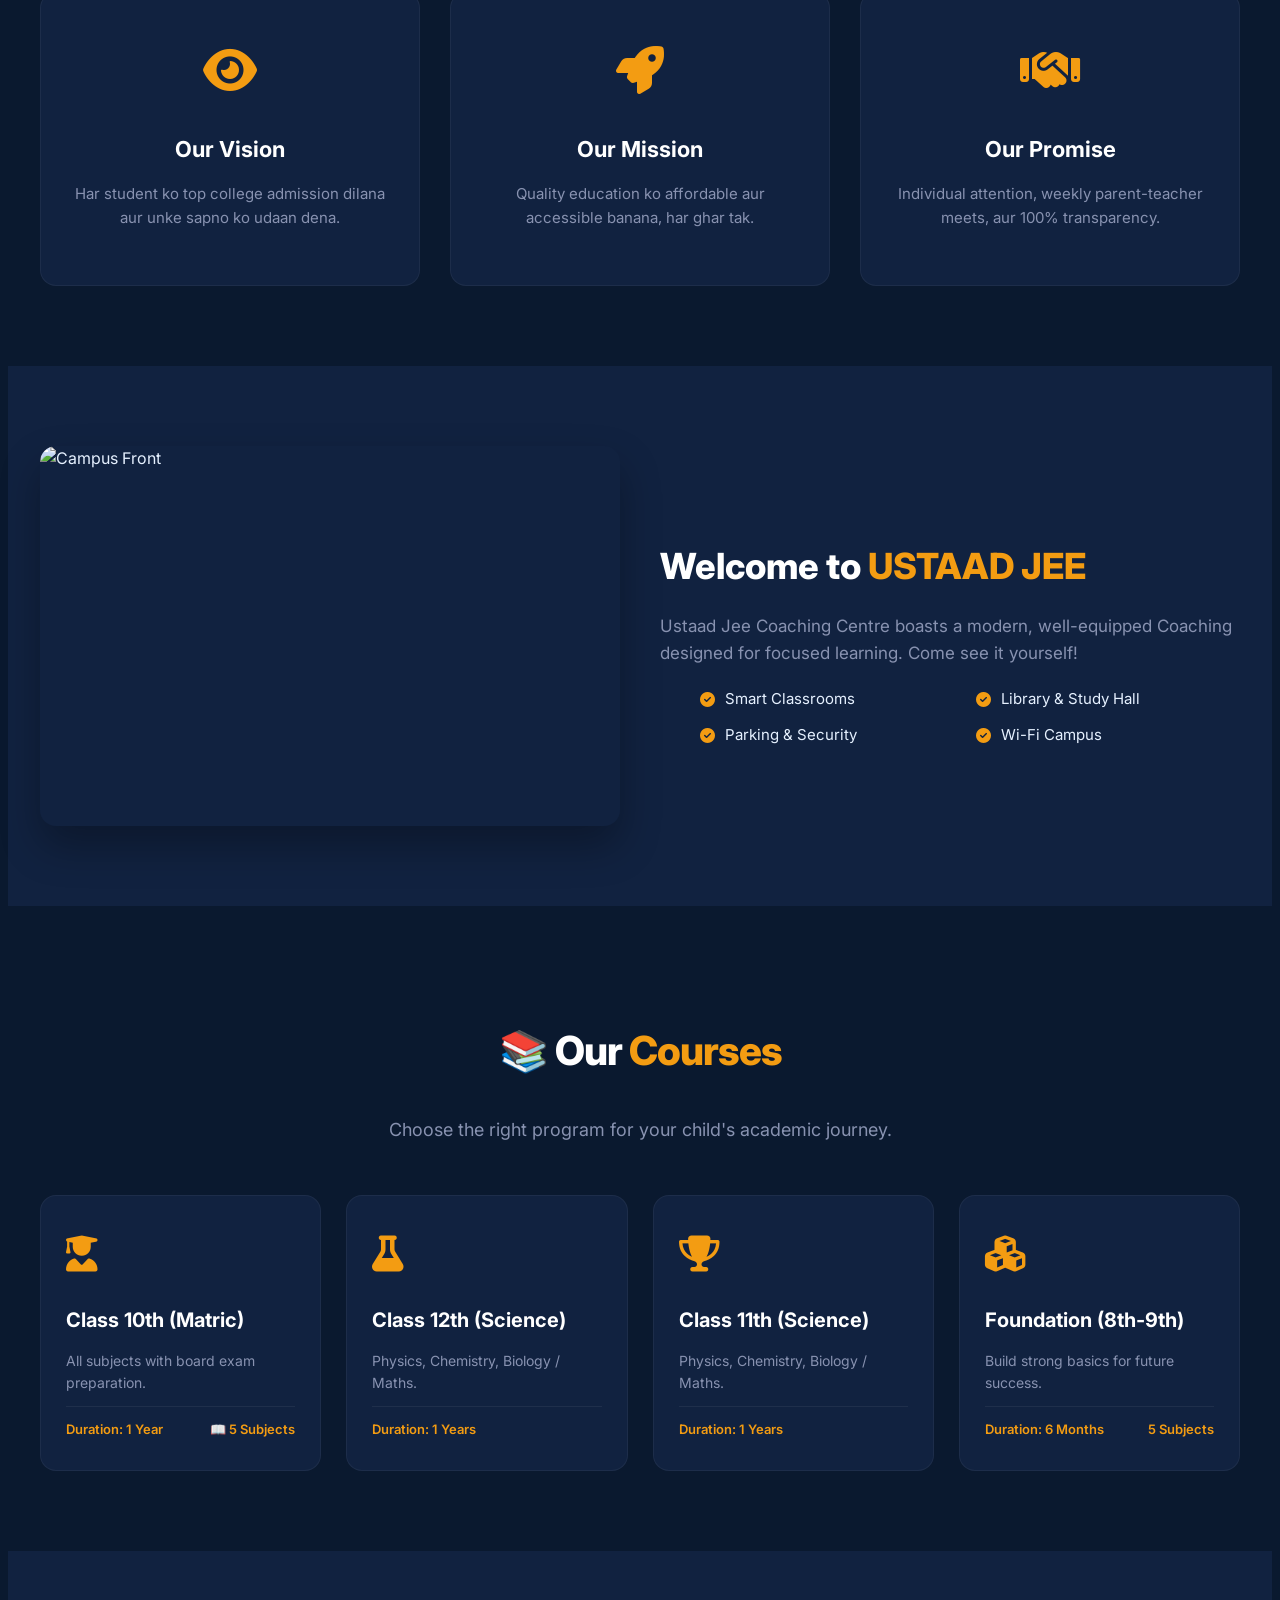
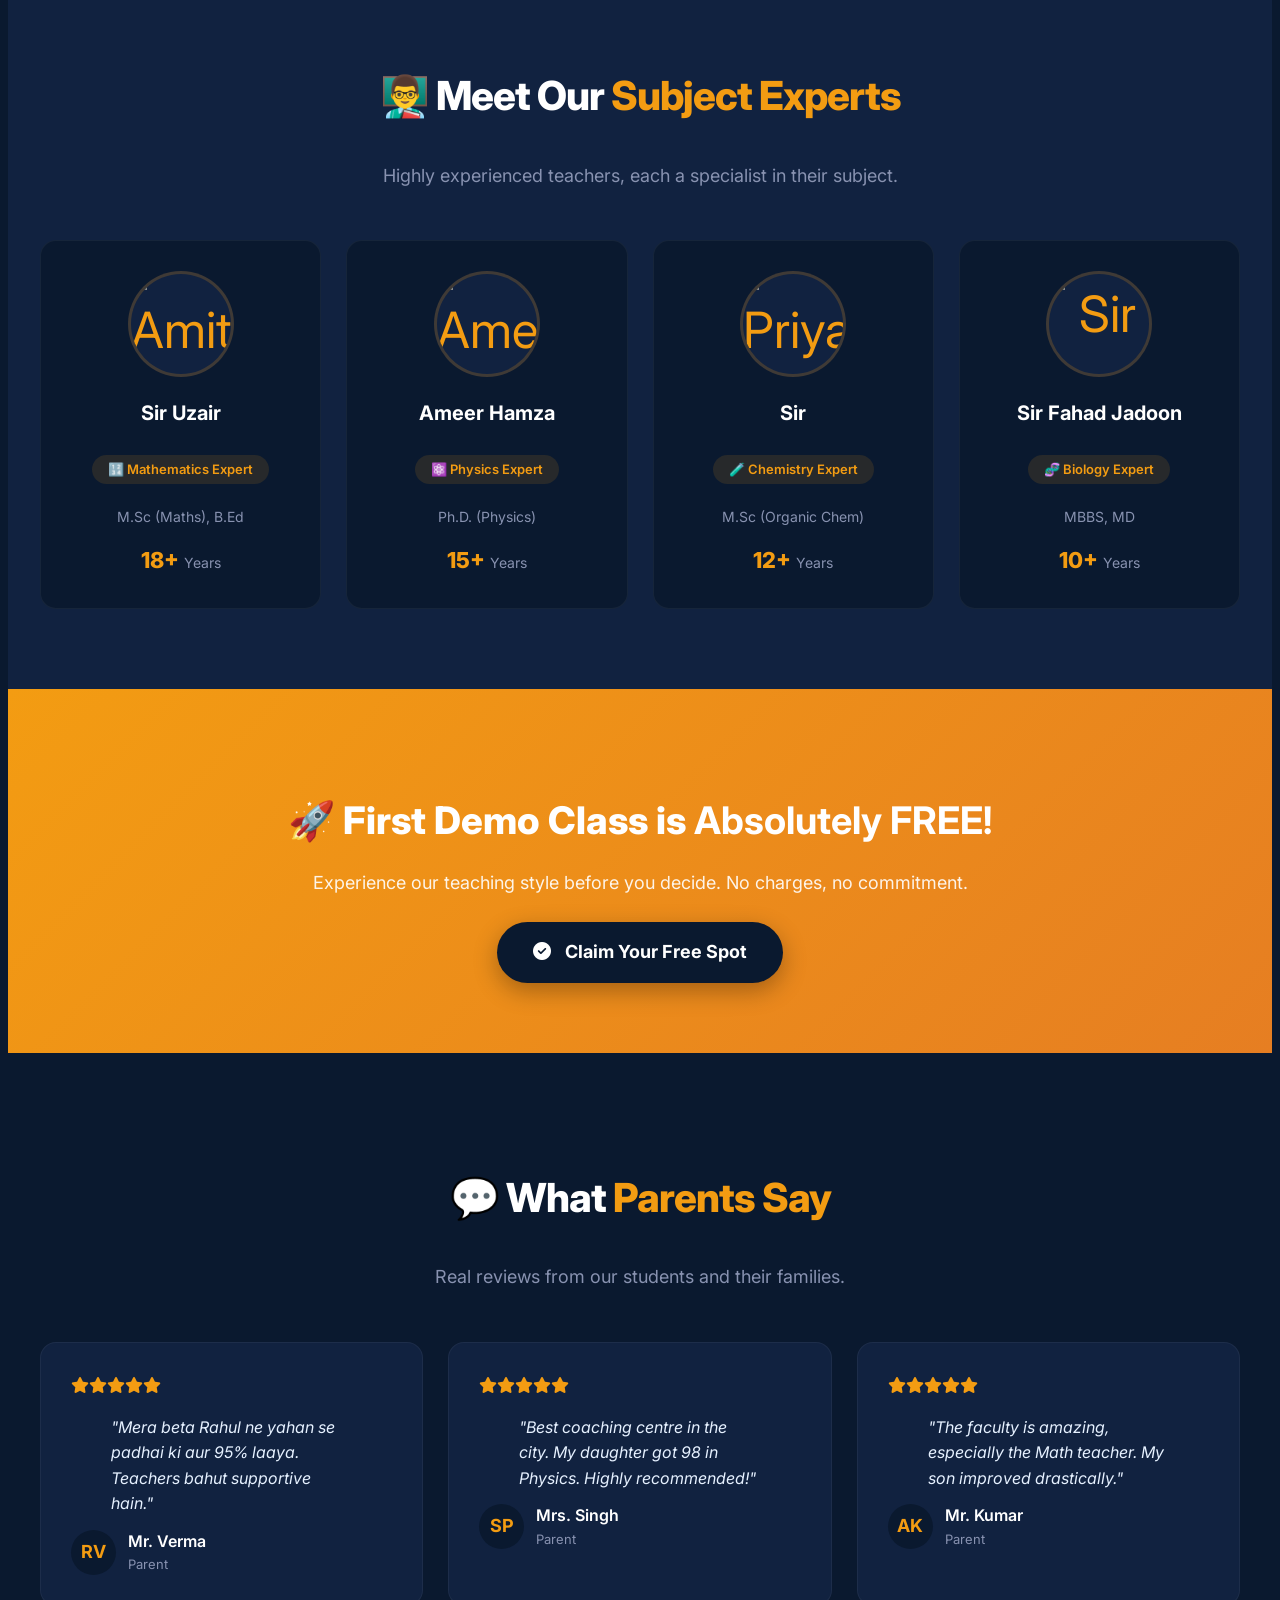
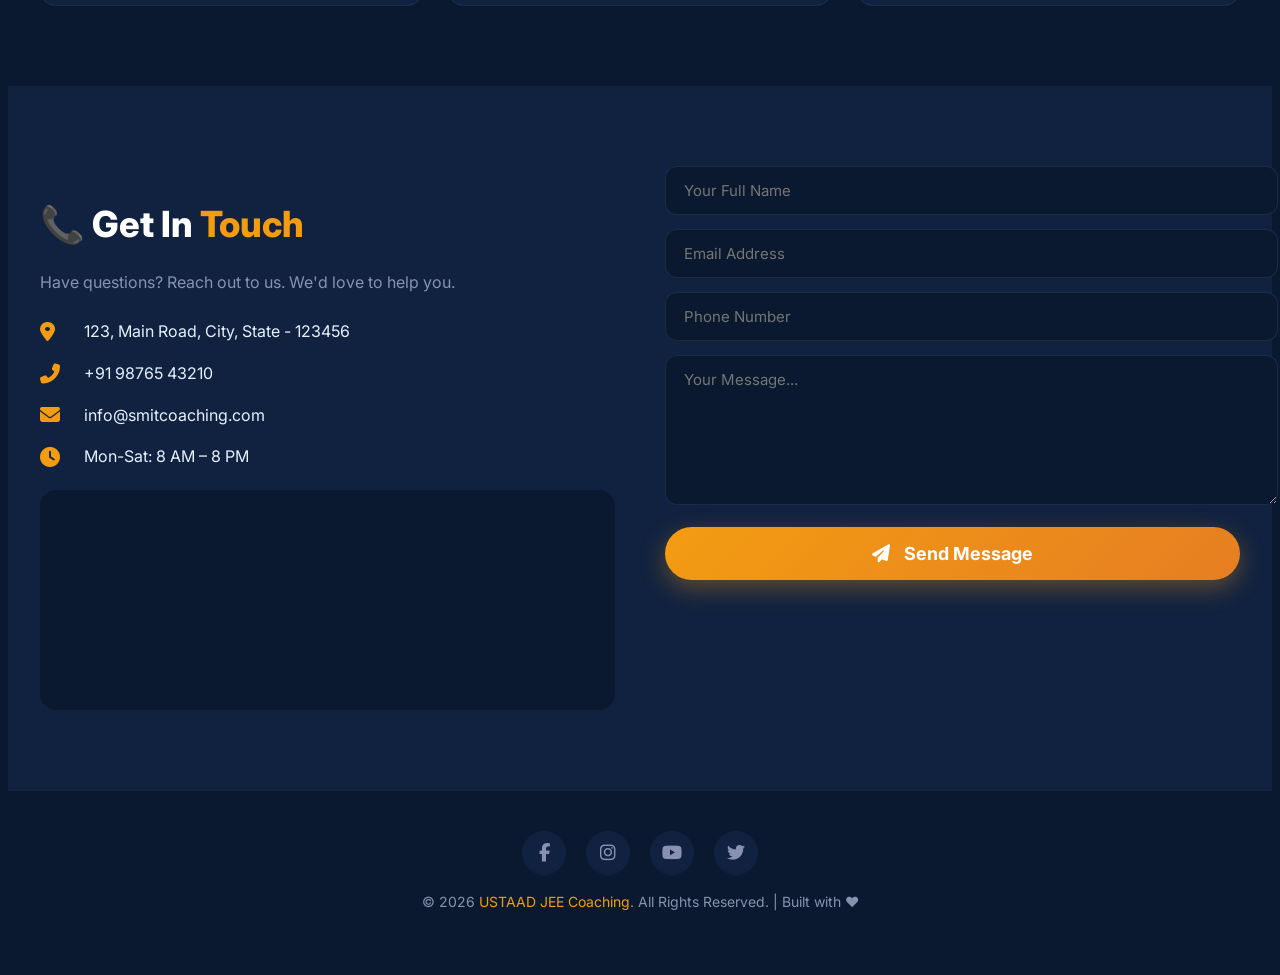
==== commit fa728bbd: "add modification" ====
--- a/dashboard/dashboard.html
+++ b/dashboard/dashboard.html
@@ -26,10 +26,7 @@
       <div class="container">
         <div class="nav-logo">
           <!-- Replace with your logo -->
-          <img
-            src="https://ui-avatars.com/api/?name=USTAAD JEE &background=f39c12&color=fff&size=45"
-            alt="SMIT Logo"
-          />
+          <img src="/assets/ustaadlogo.jpeg" alt="" />
           <h1>USTAAD<span> JEE</span></h1>
         </div>
         <ul class="nav-links" id="navLinks">
@@ -433,11 +430,31 @@
           </div>
           <div class="contact-form">
             <form id="contactForm">
-              <input type="text" placeholder="Your Full Name" required />
-              <input type="email" placeholder="Email Address" required />
-              <input type="tel" placeholder="Phone Number" required />
+              <input
+                type="text"
+                id="yourname"
+                placeholder="Your Full Name"
+                required
+              />
+              <input
+                type="email"
+                id="youremail"
+                placeholder="Email Address"
+                required
+              />
+              <input
+                type="tel"
+                id="yourphoneNumber"
+                placeholder="Phone Number"
+                required
+              />
               <textarea placeholder="Your Message..."></textarea>
-              <button type="submit" class="btn-primary" style="width: 100%">
+              <button
+                type="submit"
+                id="message"
+                class="btn-primary"
+                style="width: 100%"
+              >
                 <i class="fas fa-paper-plane"></i> Send Message
               </button>
             </form>
